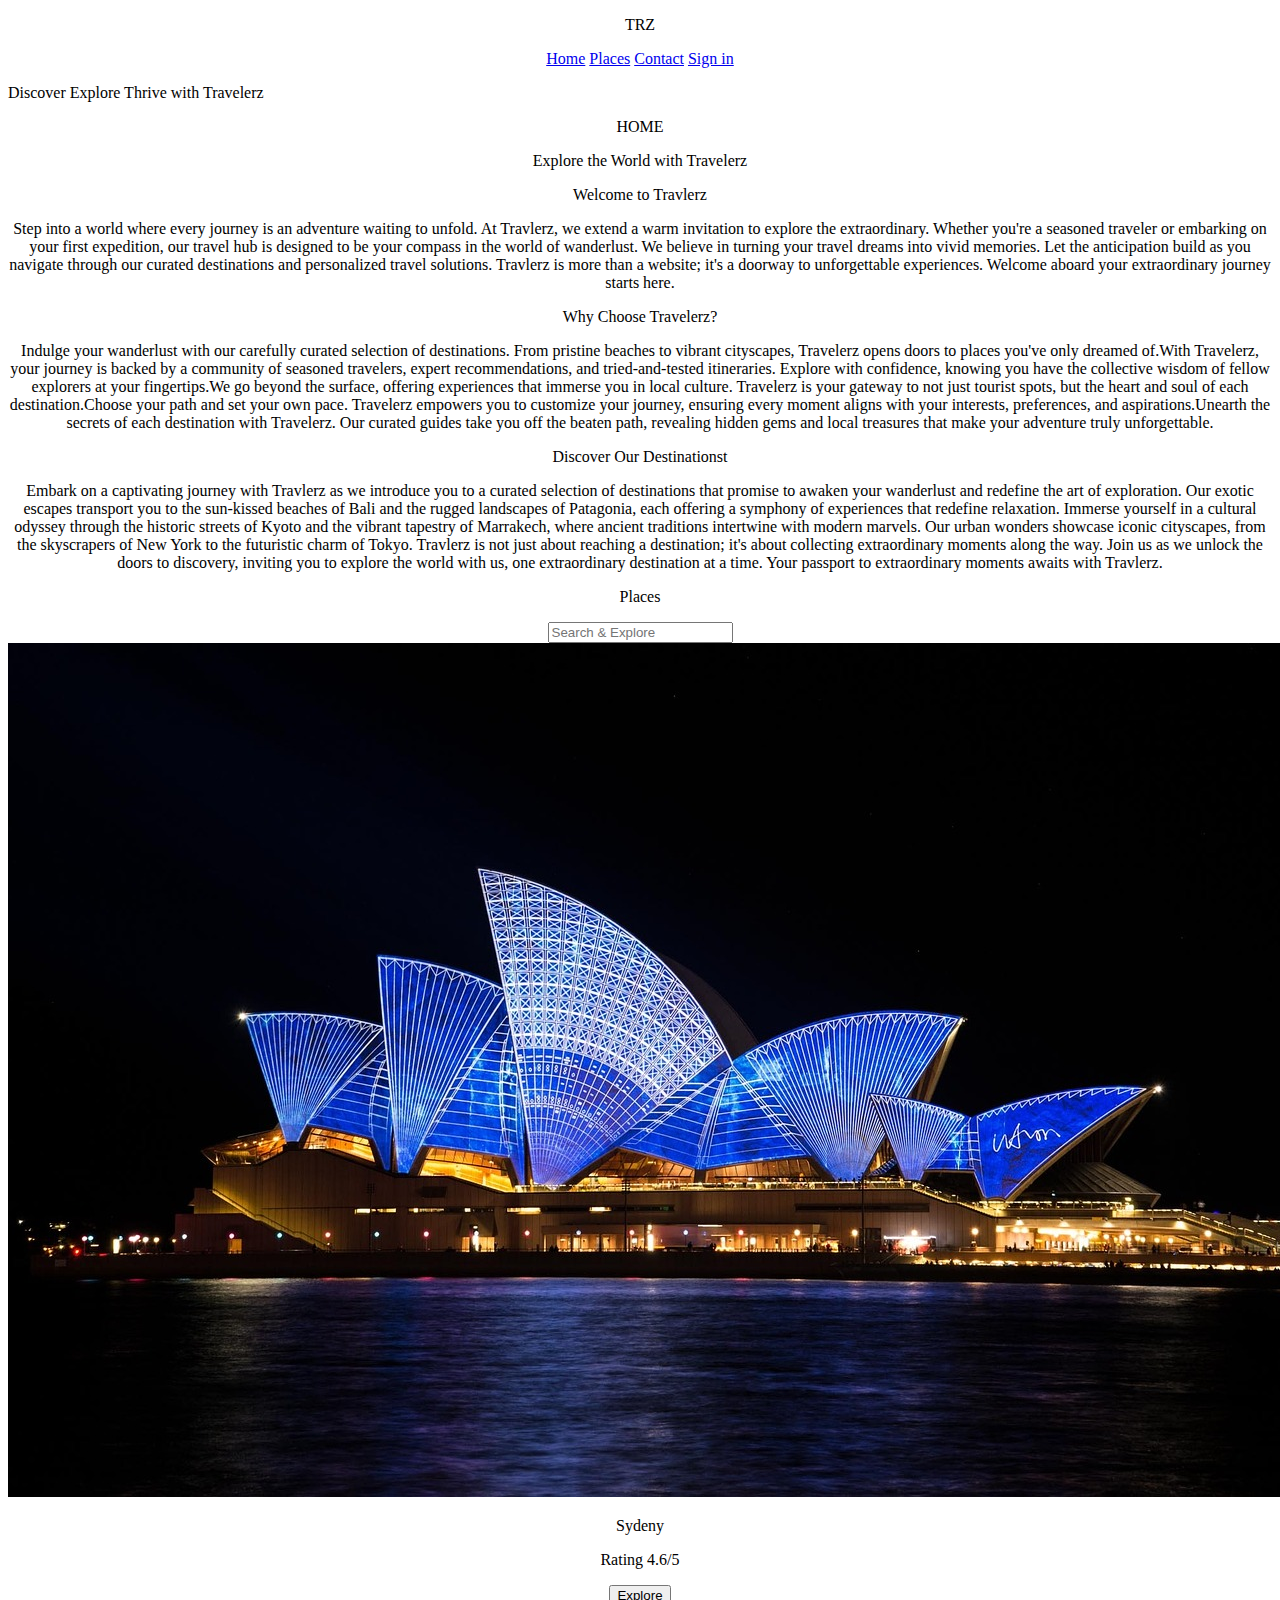
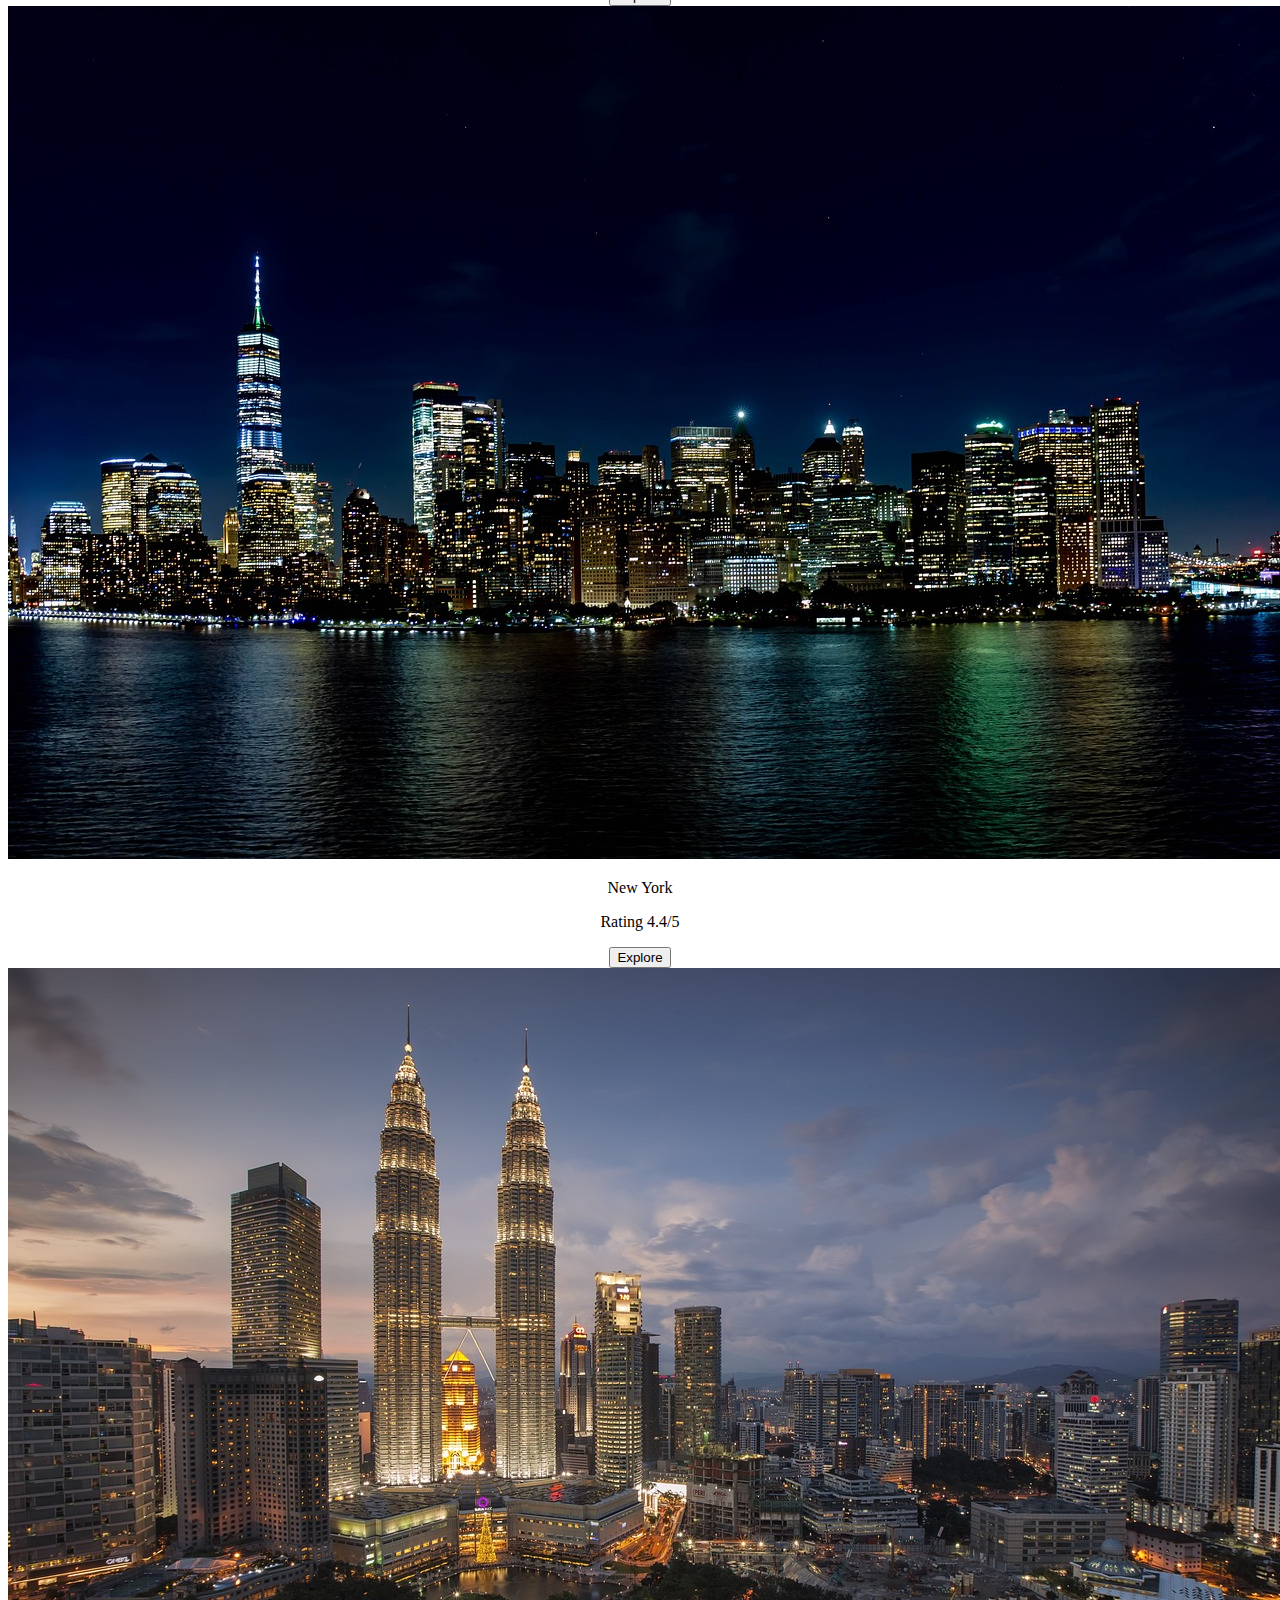
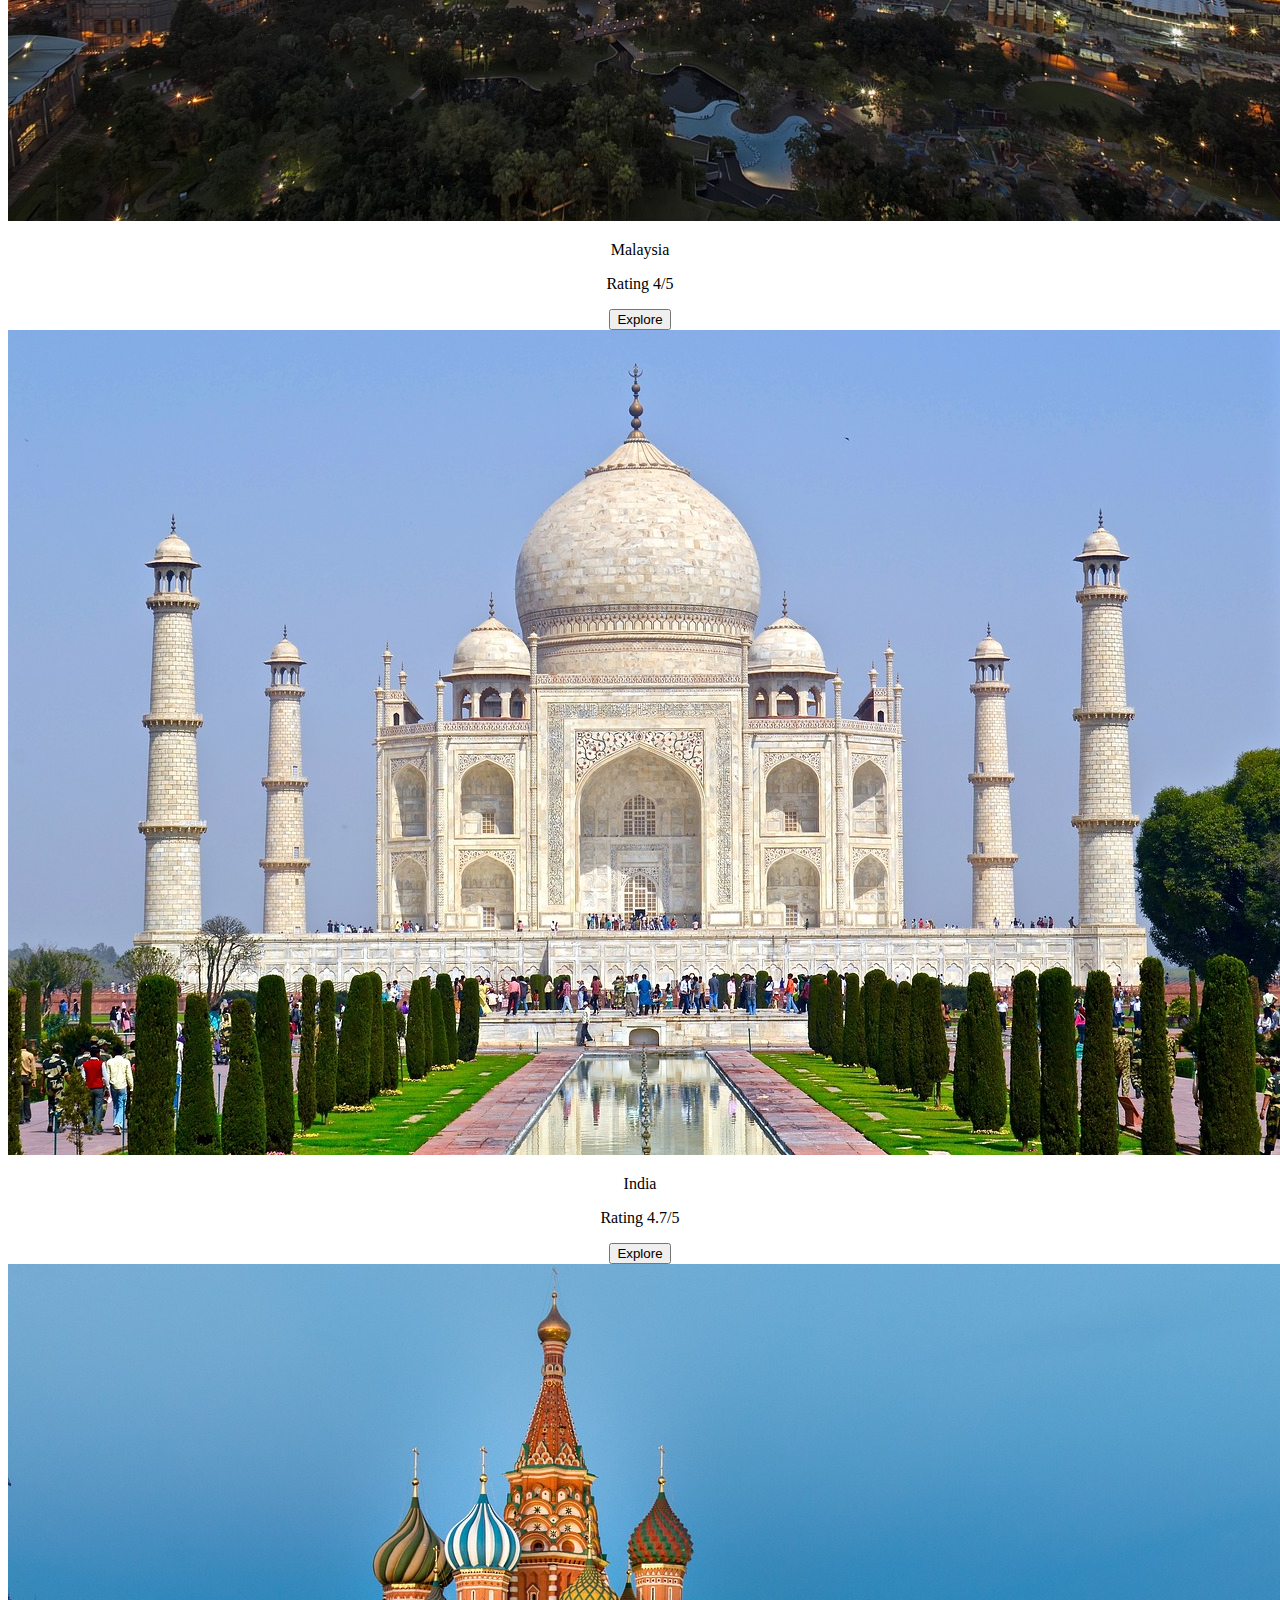
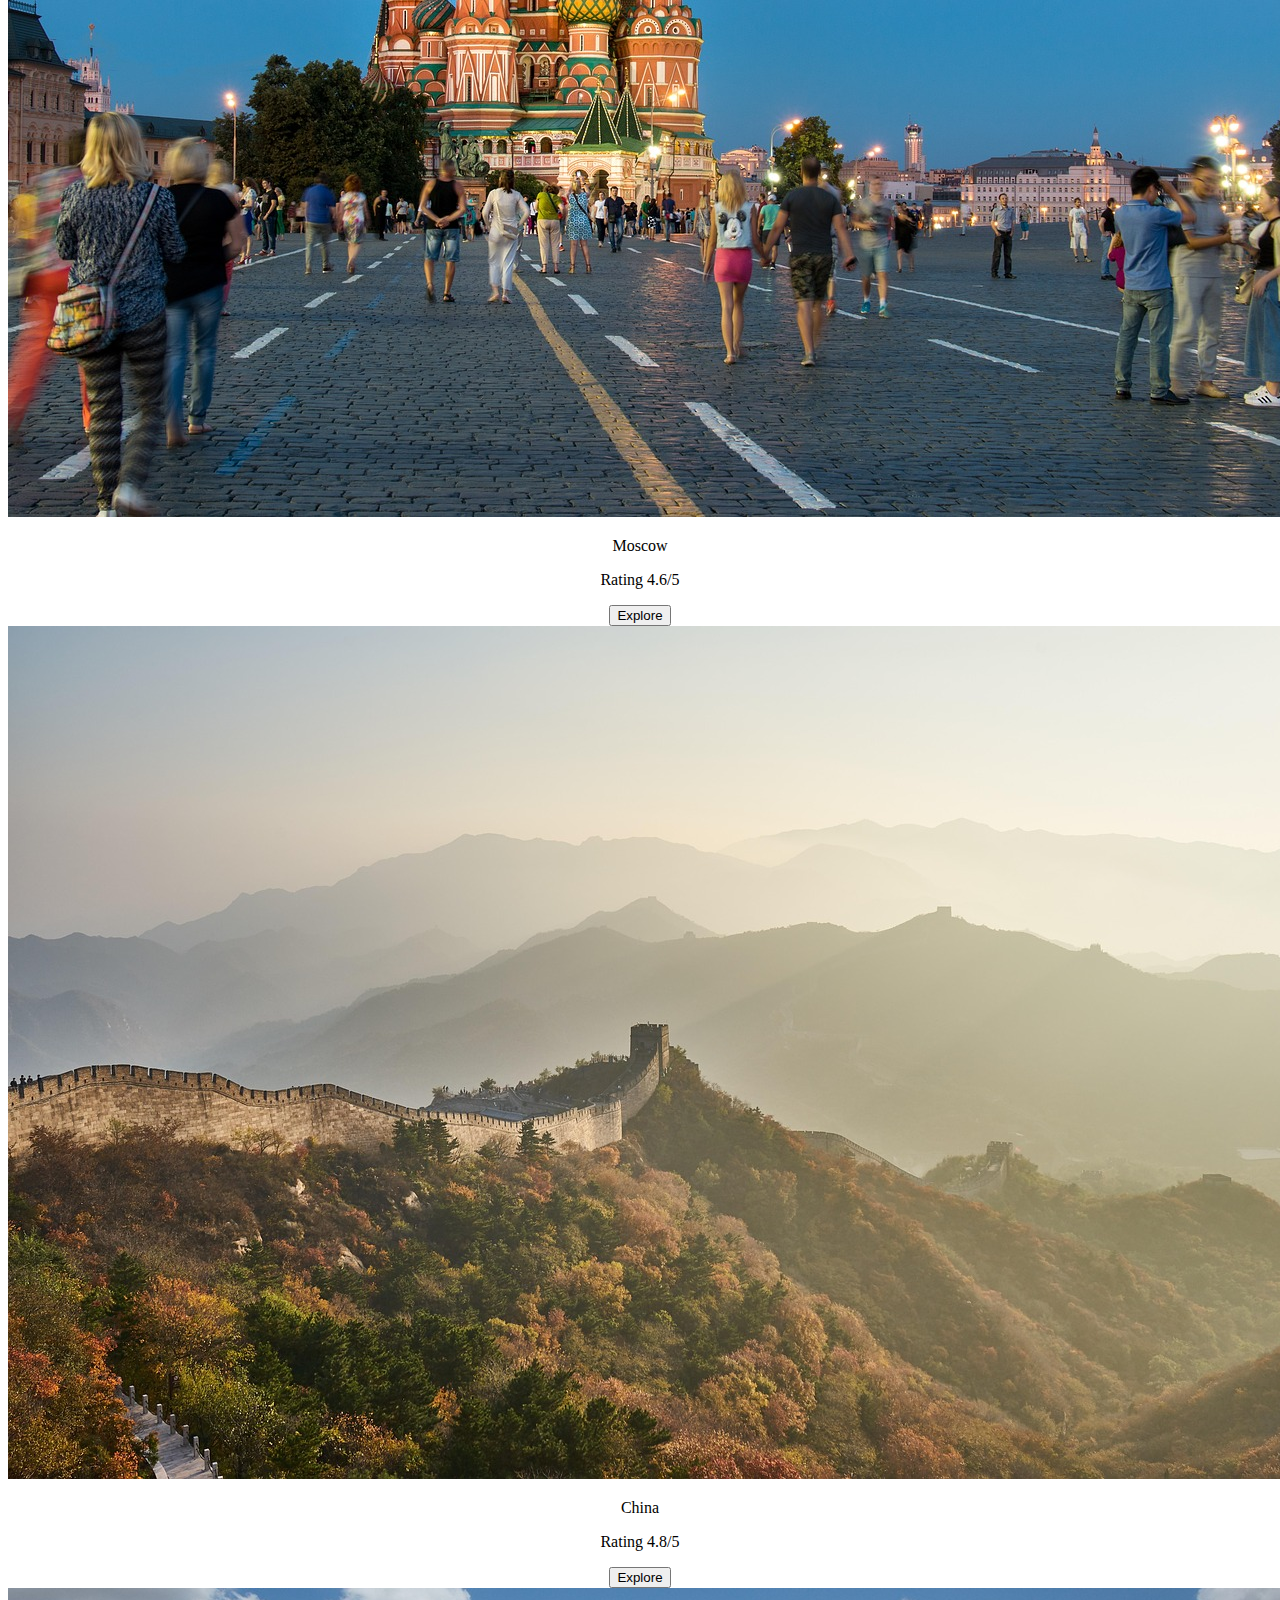
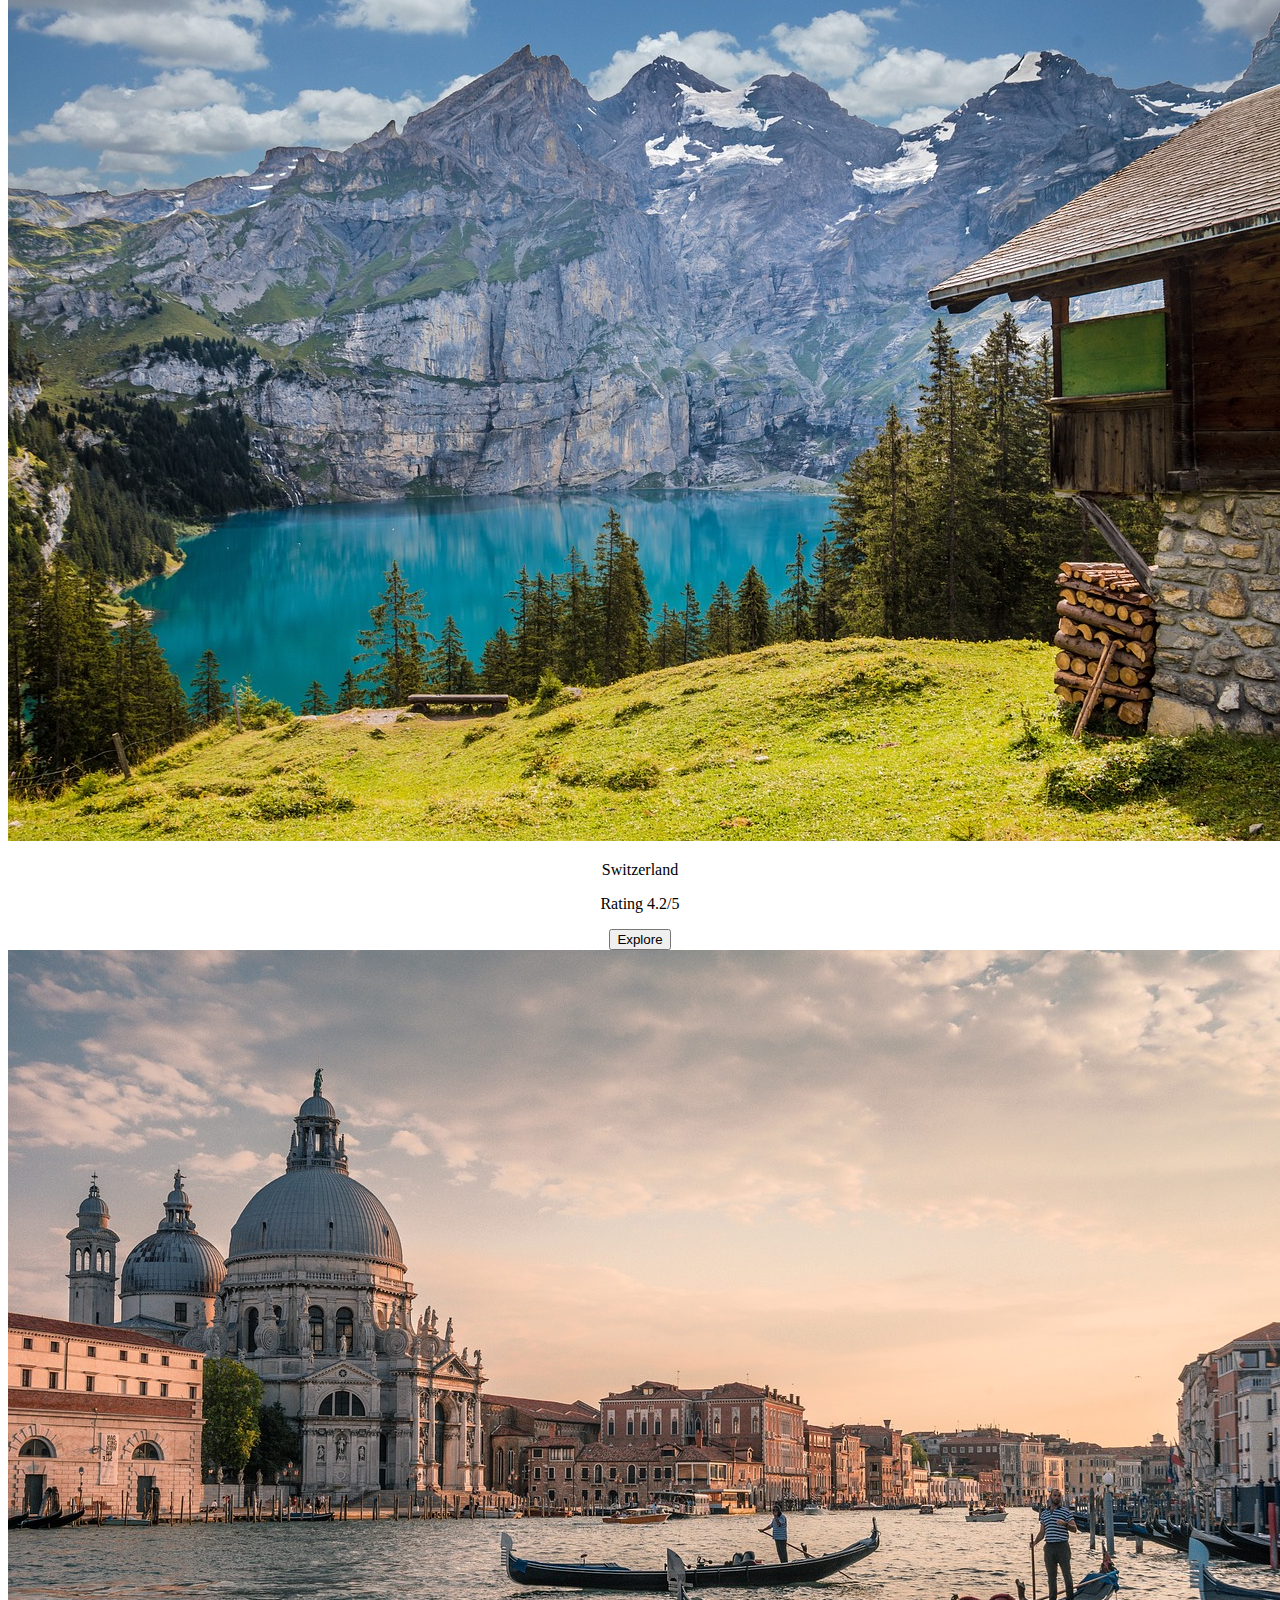
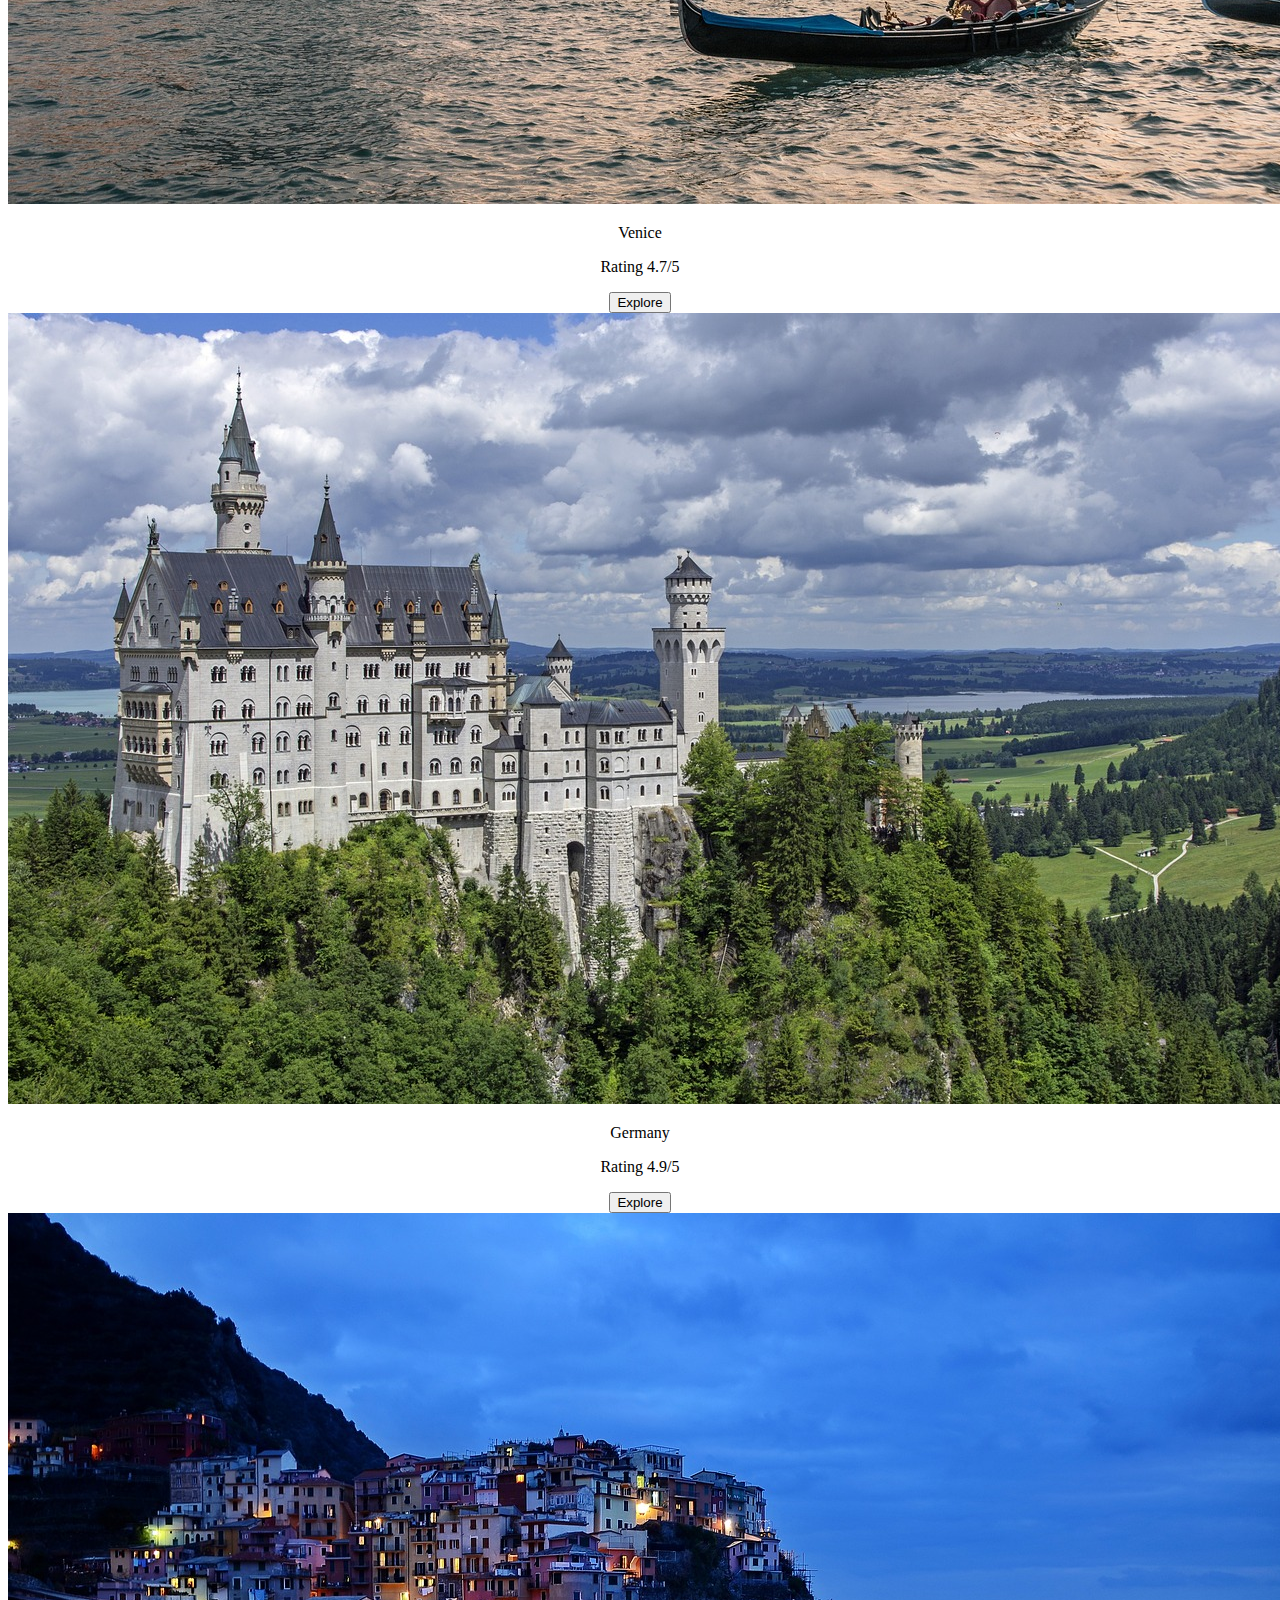
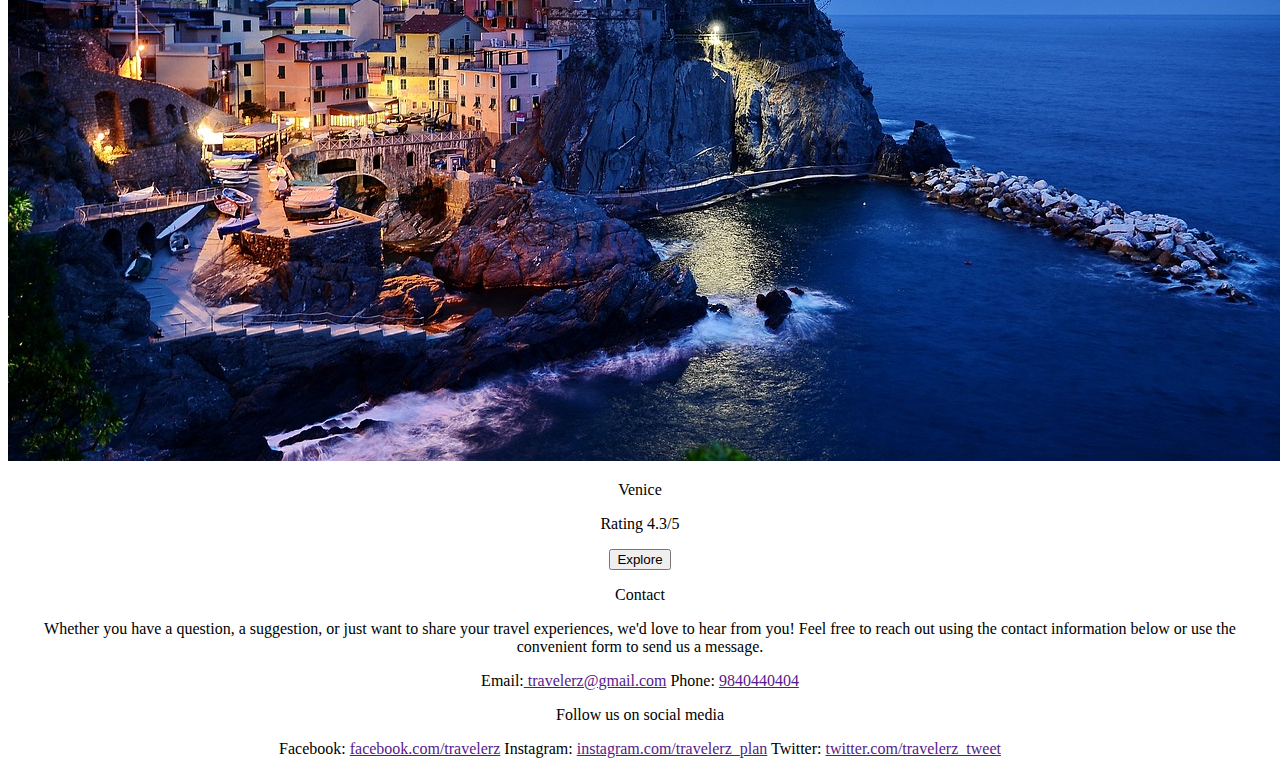
==== index.html @ 958f8b69 "Rename travel.html to index.html" ====
<!DOCTYPE html>
<html>
    <head>
        <title>TRAVELERZ</title>
    <link rel="stylesheet" href="landingpage.css">
    </head>
    <body>
      <center>
        <div class="zeropage">
       <p class="icon">TRZ</p>
       <a class="top" href="#home">Home</a>
      <a class="top" href="#places">Places</a>
      <a class="top" href="#contact">Contact</a>
      <a class="signin" href="signin.html">Sign in</a>
    </div>
    </center>
    <div class="firstpage">
    <p class="intro">Discover Explore Thrive with Travelerz
    </p>
    </div>
<center>
  <section class="section" id="home">
  <div class="secondpage">
        <p class="secondpagetitle">HOME</p>
        <p class="secondpagetitle1">Explore the World with Travelerz
        </p>
        <p class="secondpagetitle2">Welcome to Travlerz
        </p>
        <p class="secondpagetitle3">Step into a world where every journey is an adventure waiting to unfold. At Travlerz, we extend a warm invitation to explore the extraordinary. Whether you're a seasoned traveler or embarking on your first expedition, our travel hub is designed to be your compass in the world of wanderlust. We believe in turning your travel dreams into vivid memories. Let the anticipation build as you navigate through our curated destinations and personalized travel solutions. Travlerz is more than a website; it's a doorway to unforgettable experiences. Welcome aboard your extraordinary journey starts here.
        </p>
        <p class="secondpagetitle2">Why Choose Travelerz?</p>
        <p class="secondpagetitle3">Indulge your wanderlust with our carefully curated selection of destinations.
          From
          pristine beaches to vibrant cityscapes, Travelerz opens doors to places you've only dreamed of.With
          Travelerz, your journey is backed by a community of seasoned travelers, expert recommendations, and
          tried-and-tested itineraries. Explore with confidence, knowing you have the collective wisdom of
          fellow
          explorers at your fingertips.We go beyond the surface, offering experiences that immerse you in
          local
          culture. Travelerz is your gateway to not just tourist spots, but the heart and soul of each
          destination.Choose your path and set your own pace. Travelerz empowers you to customize your
          journey,
          ensuring every moment aligns with your interests, preferences, and aspirations.Unearth the secrets
          of
          each destination with Travelerz. Our curated guides take you off the beaten path, revealing hidden
          gems
          and local treasures that make your adventure truly unforgettable.
          <p class="secondpagetitle2">Discover Our Destinationst</p>
          <p class="secondpagetitle3">Embark on a captivating journey with Travlerz as we introduce you to a curated selection of destinations that promise to awaken your wanderlust and redefine the art of exploration. Our exotic escapes transport you to the sun-kissed beaches of Bali and the rugged landscapes of Patagonia, each offering a symphony of experiences that redefine relaxation. Immerse yourself in a cultural odyssey through the historic streets of Kyoto and the vibrant tapestry of Marrakech, where ancient traditions intertwine with modern marvels. Our urban wonders showcase iconic cityscapes, from the skyscrapers of New York to the futuristic charm of Tokyo. Travlerz is not just about reaching a destination; it's about collecting extraordinary moments along the way. Join us as we unlock the doors to discovery, inviting you to explore the world with us, one extraordinary destination at a time. Your passport to extraordinary moments awaits with Travlerz.
          </p>

      </center>
      </div>
      </section>
   <div class="back">
  <center>
  <section id="places">
  <p class="thirdpage">Places</p>

    <input class="searchbar" type="text" placeholder="Search & Explore">
    
  </center>

 
  <center>
   <div class="place3">
    <img class="malaysia" src="pic/sydney.jpg">
    <p class="malaysia1">Sydeny</p>
    <p class="malaysia1">Rating 4.6/5</p>
     <button class="booknow">Explore</button>
  </div>

  <div class="place4">
       <img class="india" src="pic/new york.jpg">
       <p class="india1">New York</p>
      <p class="india1">Rating 4.4/5</p>
       <button class="booknow">Explore</button>    
  </div>
  

  <div class="place3">
    <img class="malaysia" src="pic/malaysia1.jpg">
    <p class="malaysia1">Malaysia</p>
   <p class="malaysia1">Rating 4/5</p>
    <button class="booknow">Explore</button>    
</div>

<div class="place4">
  <img class="india" src="pic/taj.jpg">
  <p class="india1">India</p>
 <p class="india1">Rating 4.7/5</p>
  <button class="booknow">Explore</button>    
</div>

<div class="place3">
  <img class="malaysia" src="pic/moscow.jpg">
  <p class="malaysia1">Moscow</p>
 <p class="malaysia1">Rating 4.6/5</p>
  <button class="booknow">Explore</button>    
</div>

<div class="place4">
  <img class="india" src="pic/china.jpg">
  <p class="india1">China</p>
 <p class="india1">Rating 4.8/5</p>
  <button class="booknow">Explore</button>    
</div>

<div class="place3">
  <img class="malaysia" src="pic/switzerland.jpg">
  <p class="malaysia1">Switzerland</p>
 <p class="malaysia1">Rating 4.2/5</p>
  <button class="booknow">Explore</button>    
</div>

<div class="place4">
  <img class="india" src="pic/venice.jpg">
  <p class="india1">Venice</p>
 <p class="india1">Rating 4.7/5</p>
  <button class="booknow">Explore</button>    
</div>
<div class="place3">
  <img class="malaysia" src="pic/germany1.jpg">
  <p class="malaysia1">Germany</p>
 <p class="malaysia1">Rating 4.9/5</p>
  <button class="booknow">Explore</button>    
</div>

<div class="place4">
  <img class="india" src="pic/italy.jpg">
  <p class="india1">Venice</p>
 <p class="india1">Rating 4.3/5</p>
  <button class="booknow">Explore</button>    
</div>







</center>
</div>


</section>




<section id="contact">
  <div class="last">
<center>
  
  <p class="fourthpage">Contact</p>
<p class="fourthpagecontent">Whether you have a question, a suggestion, or just want to share your travel experiences, we'd love to hear from you! Feel free to reach out using the contact information below or use the convenient form to send us a message.</p>
  <p class="fourthpagecontent1">Email:<a class="one" href=""> travelerz@gmail.com</a>
    Phone: <a class="one" href="">9840440404</a></p>
    <p class="fourthpage1">Follow us on social media</p>
    <p class="fourthpagecontent2">Facebook: <a class="one" href="">facebook.com/travelerz</a>
      Instagram: <a class="one" href="">instagram.com/travelerz_plan</a>
      Twitter: <a class="one" href="">twitter.com/travelerz_tweet</a></p>
</center>
</div>
</section>
 </body>
</html>
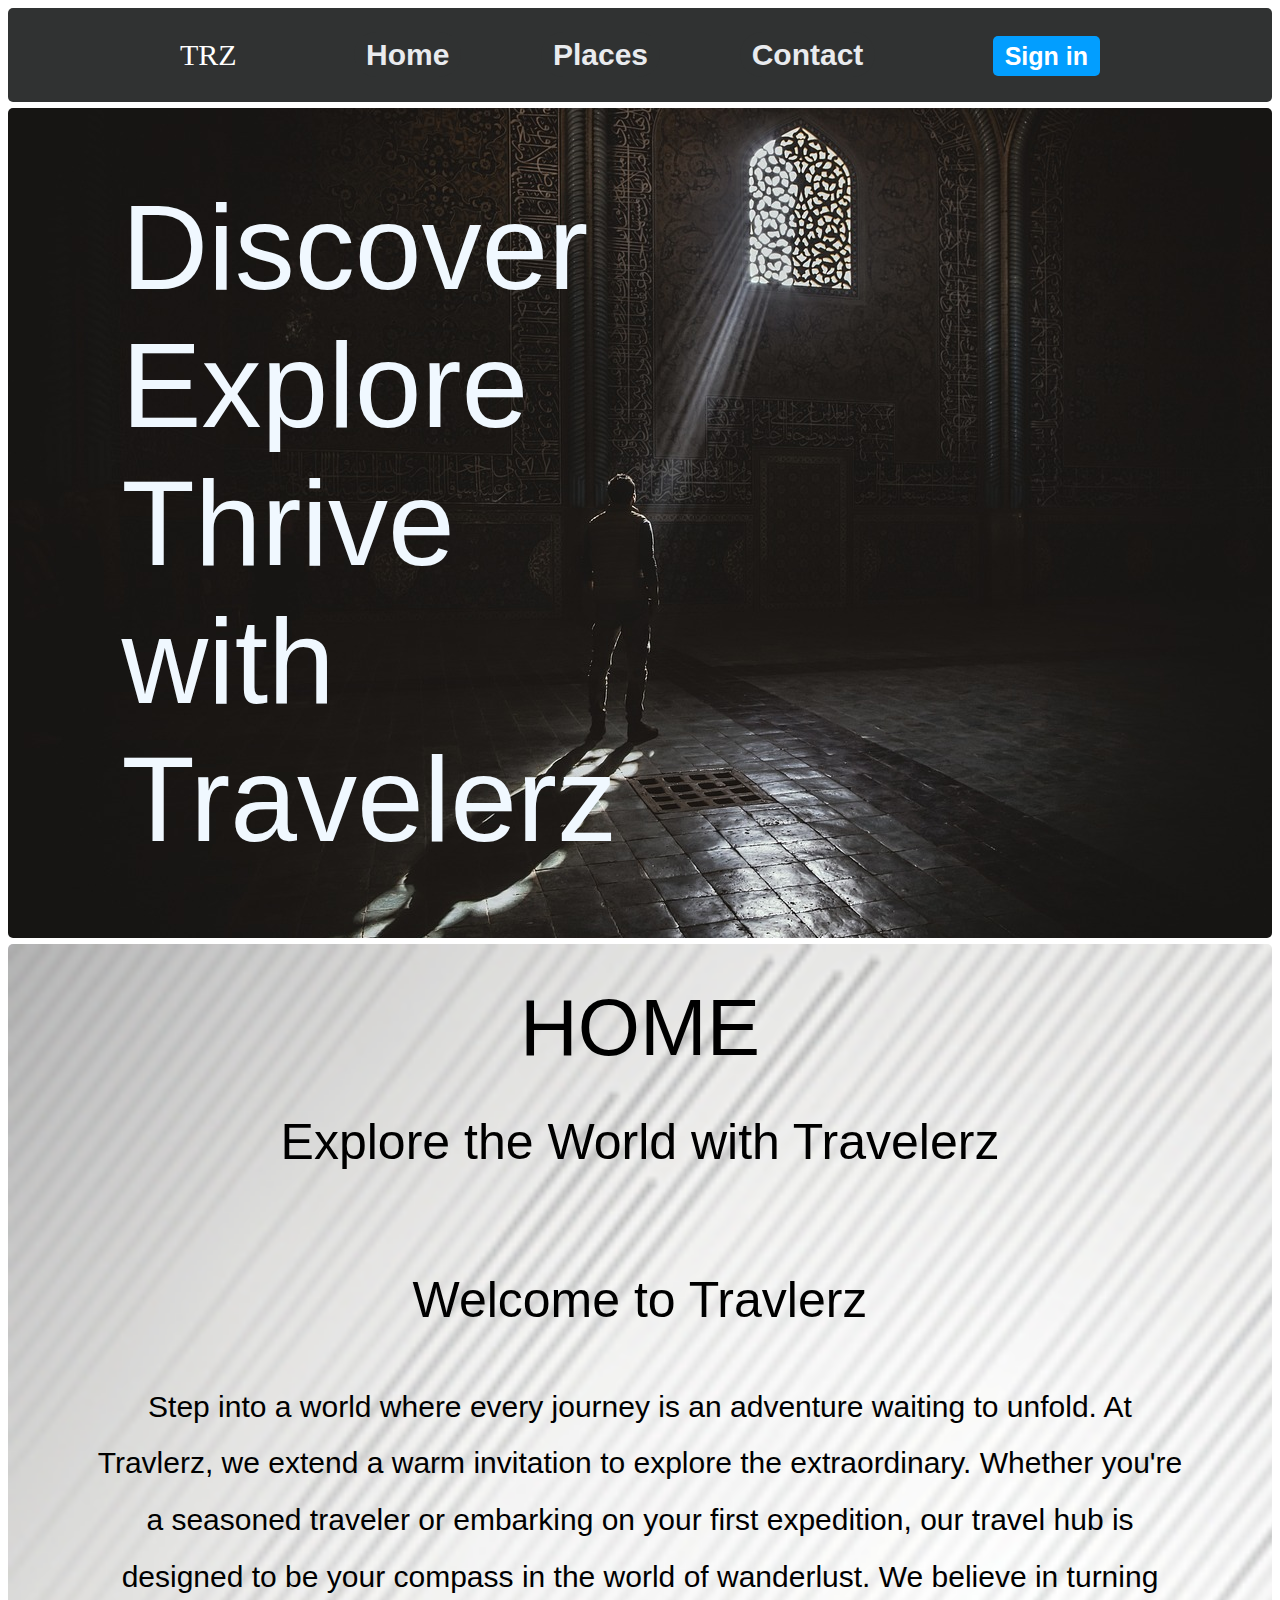
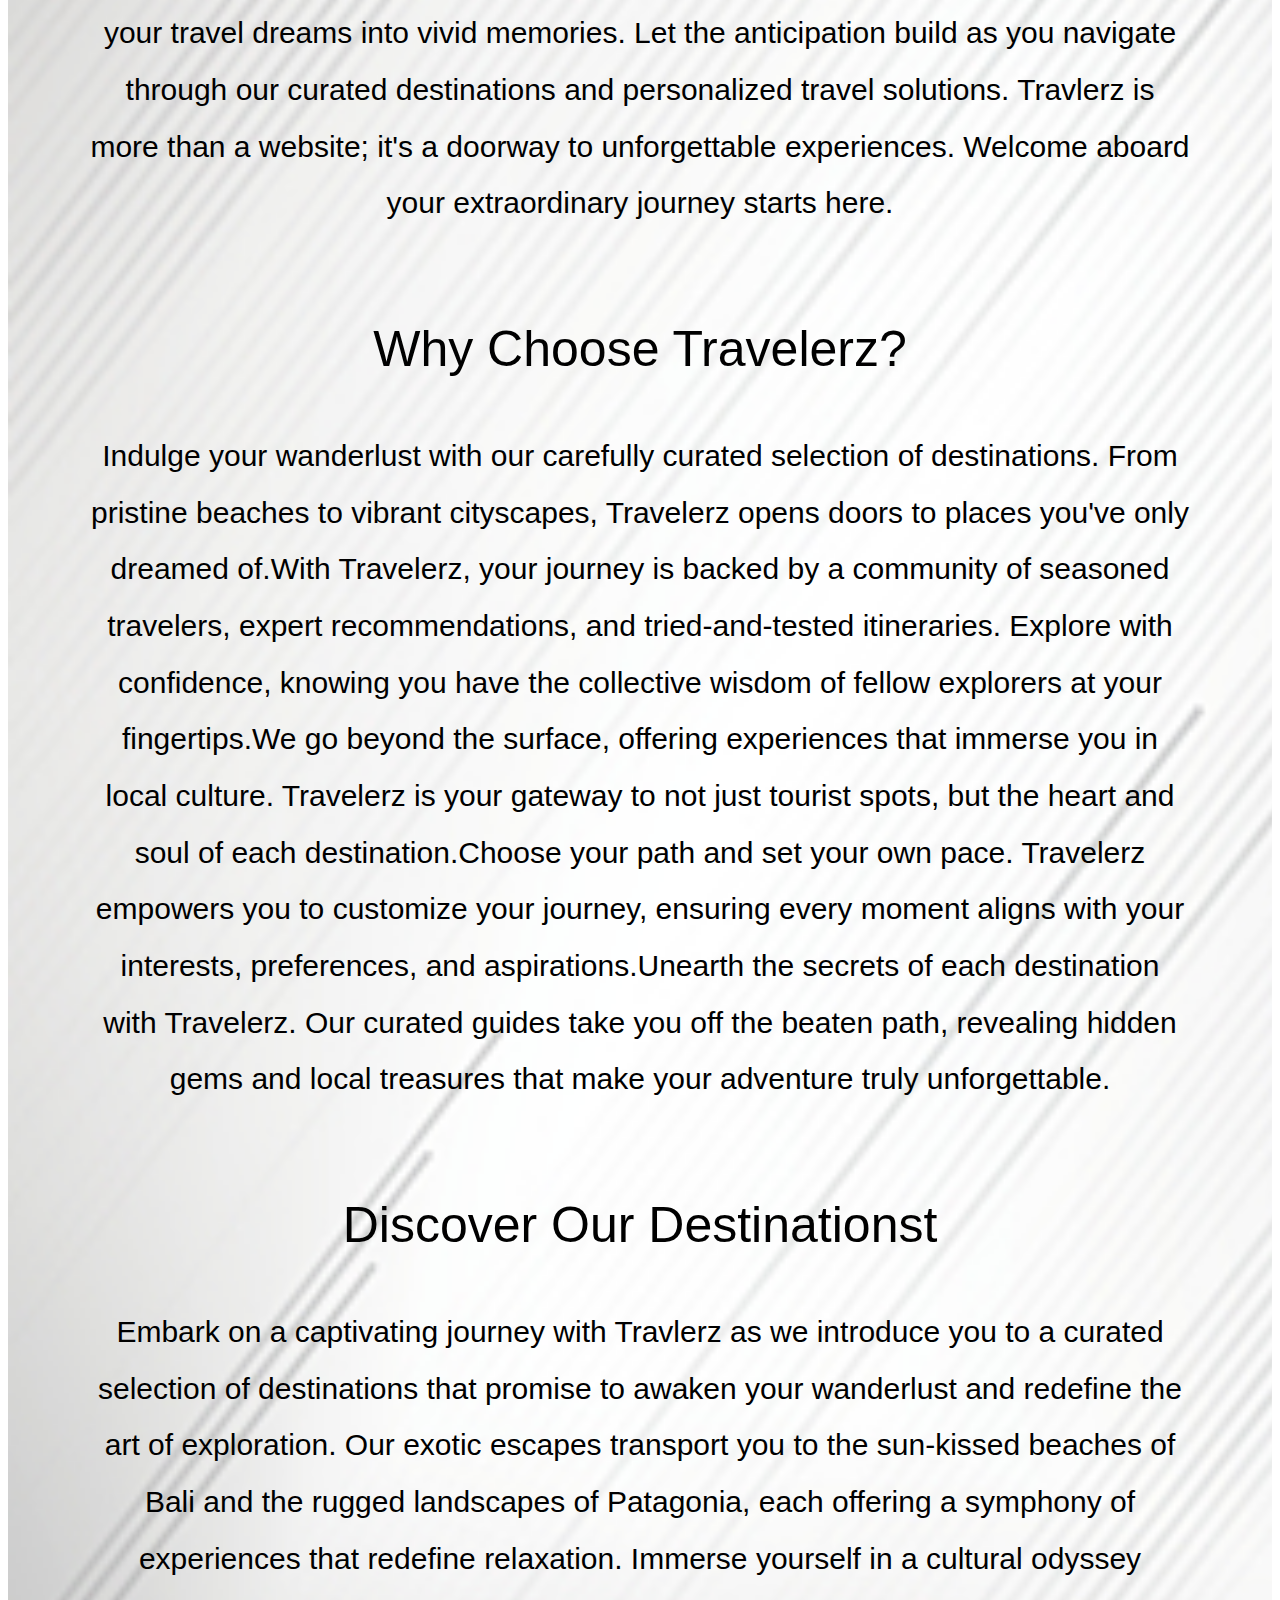
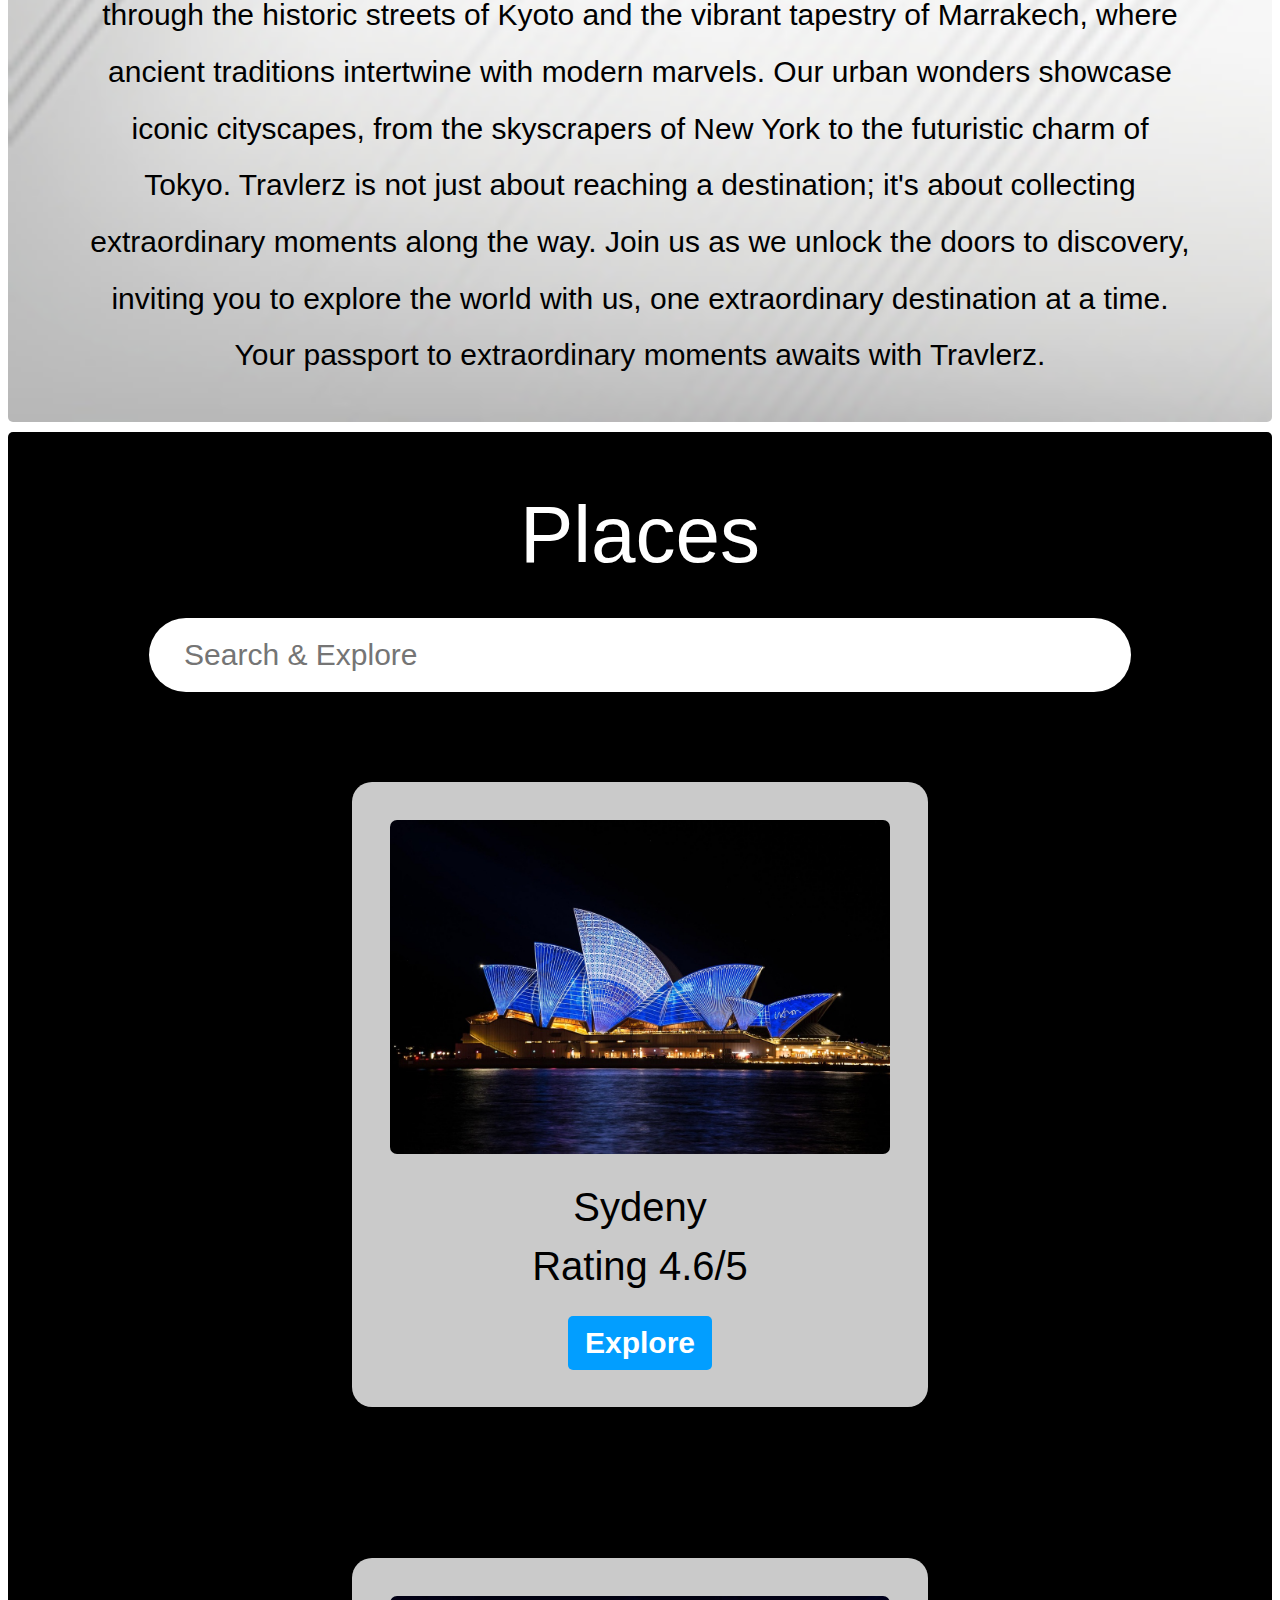
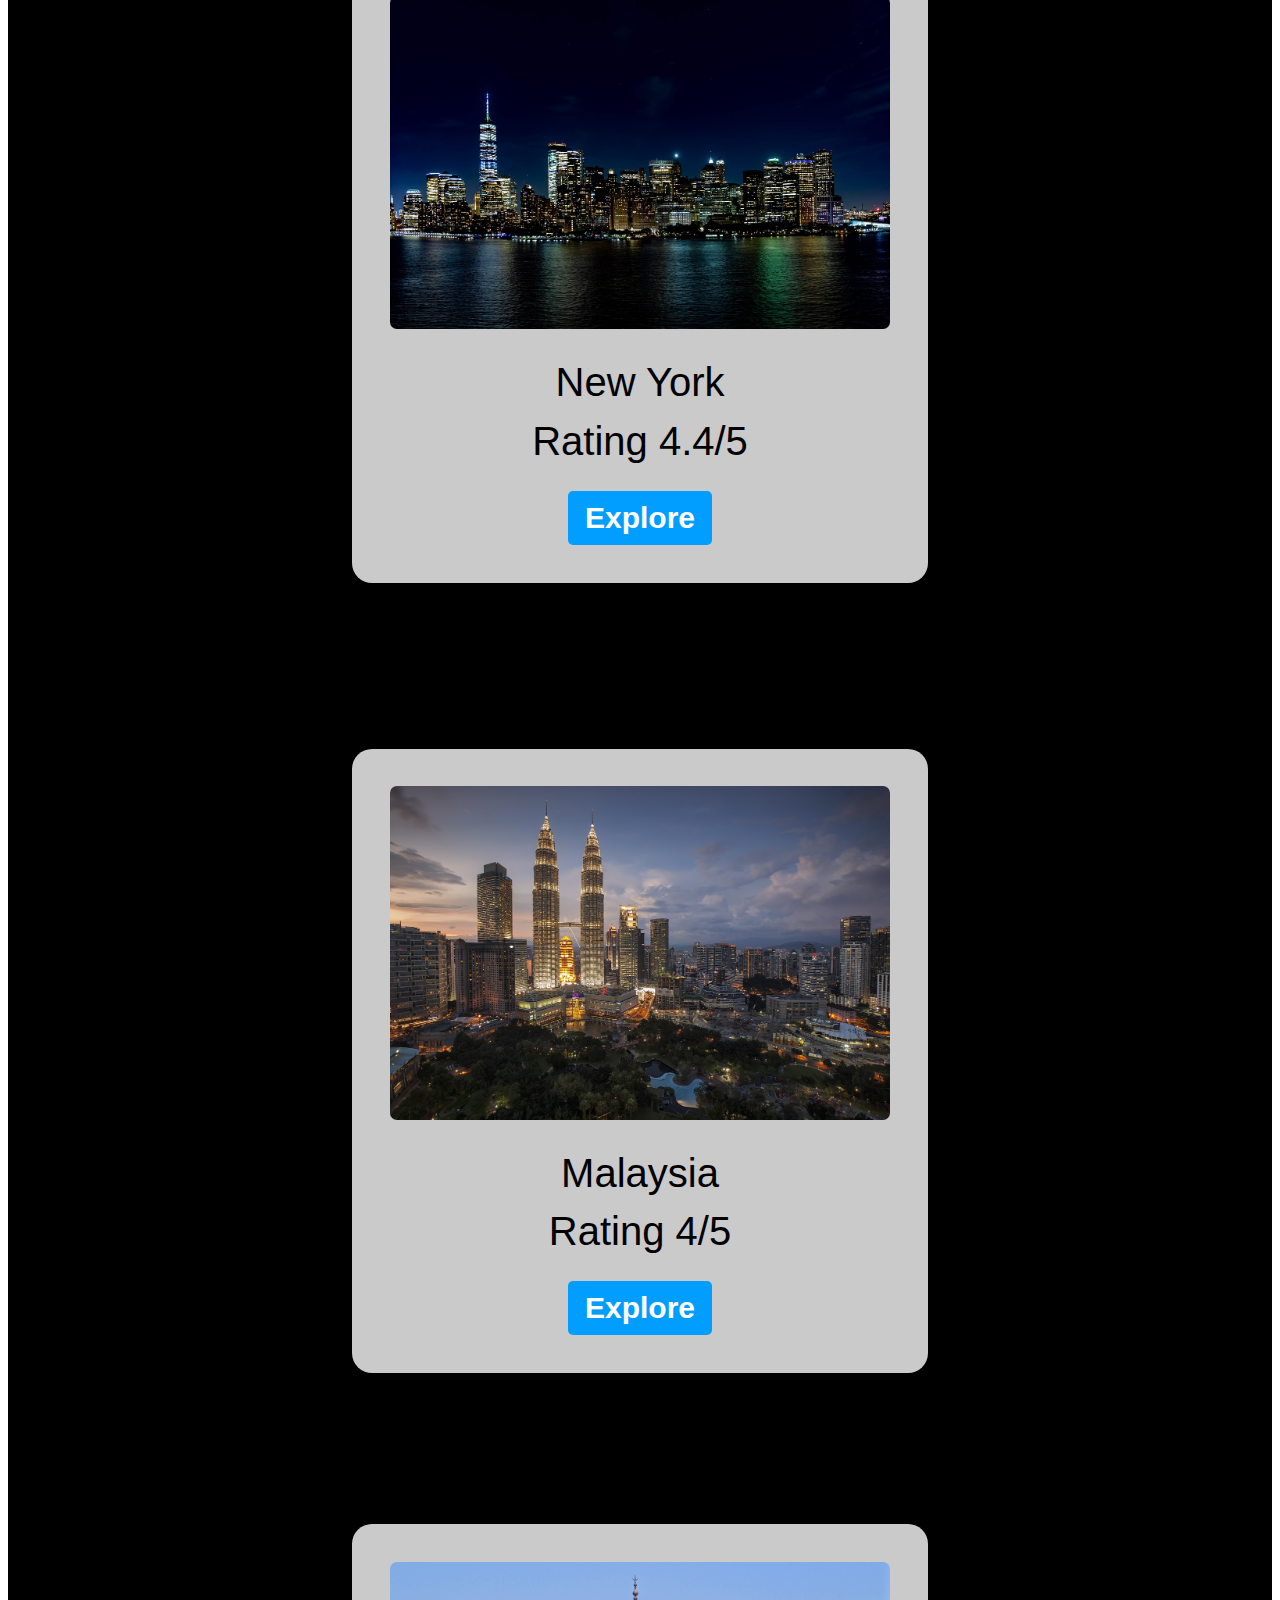
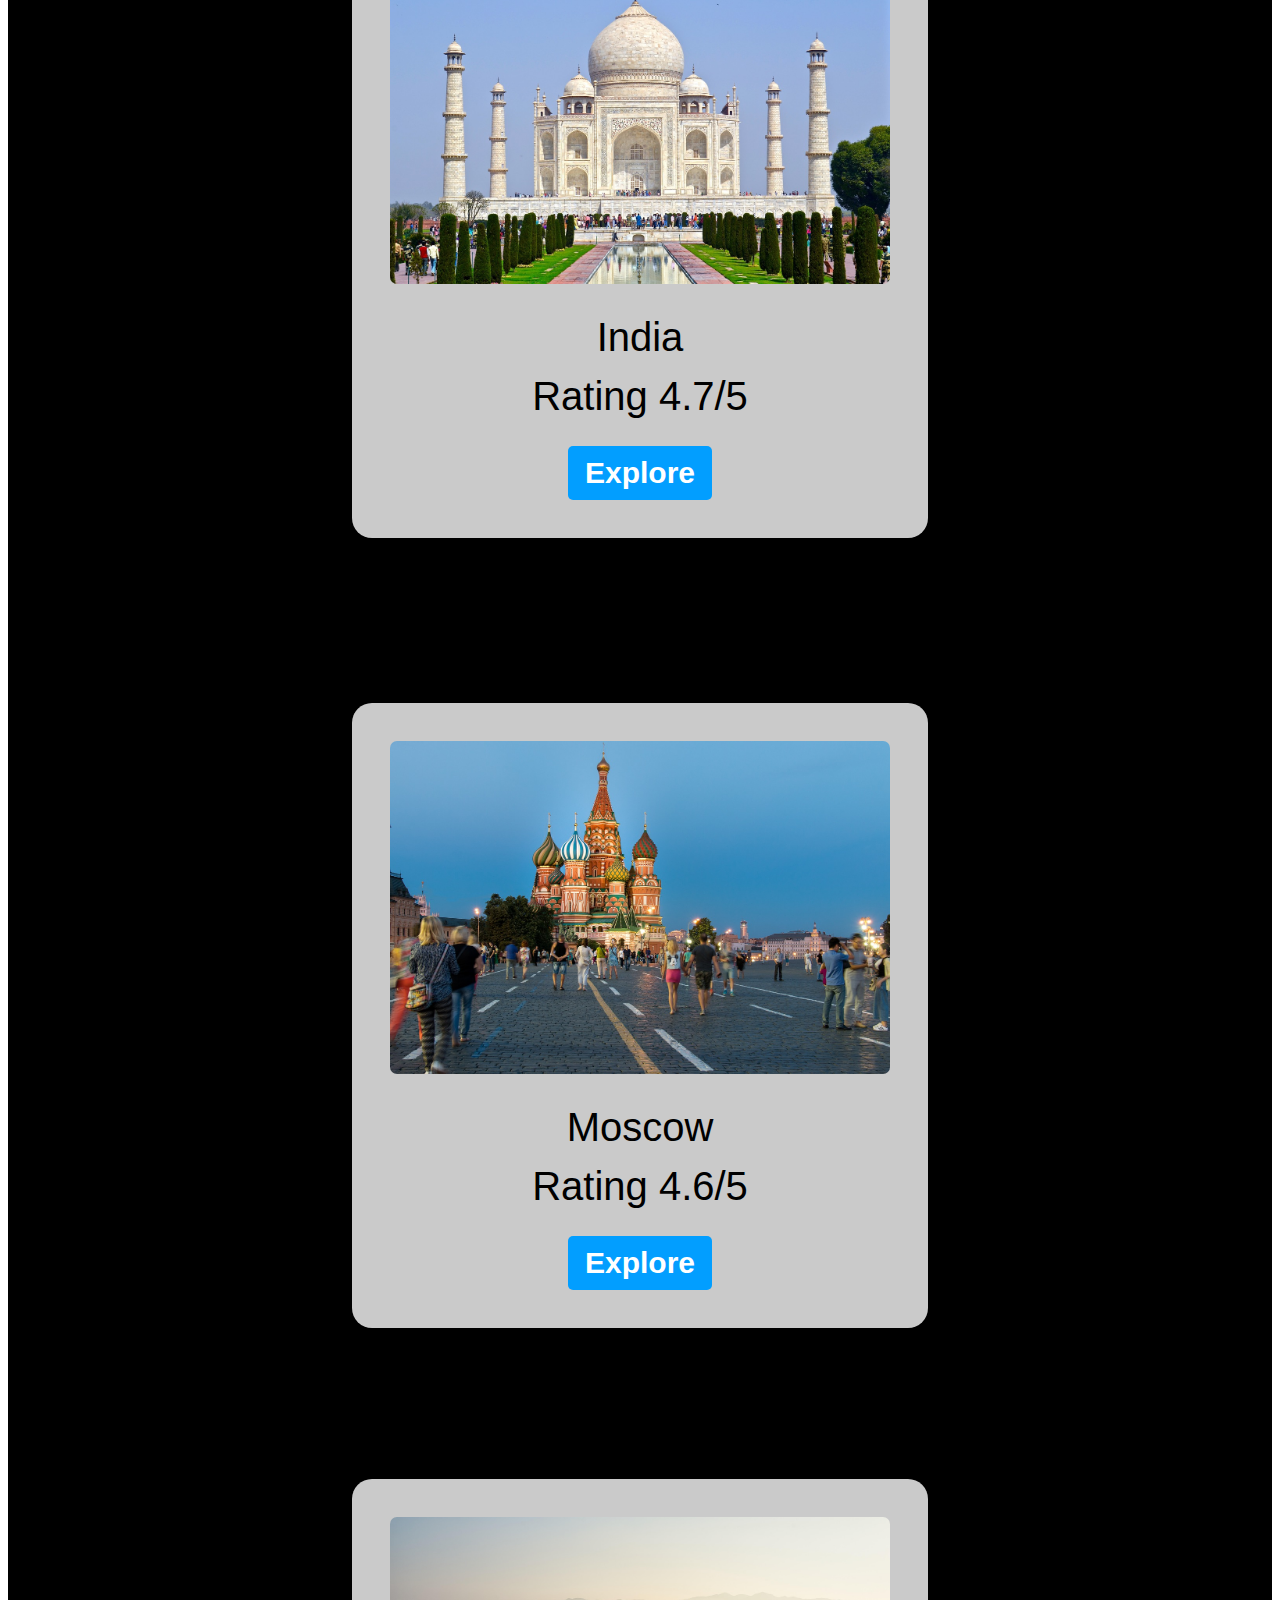
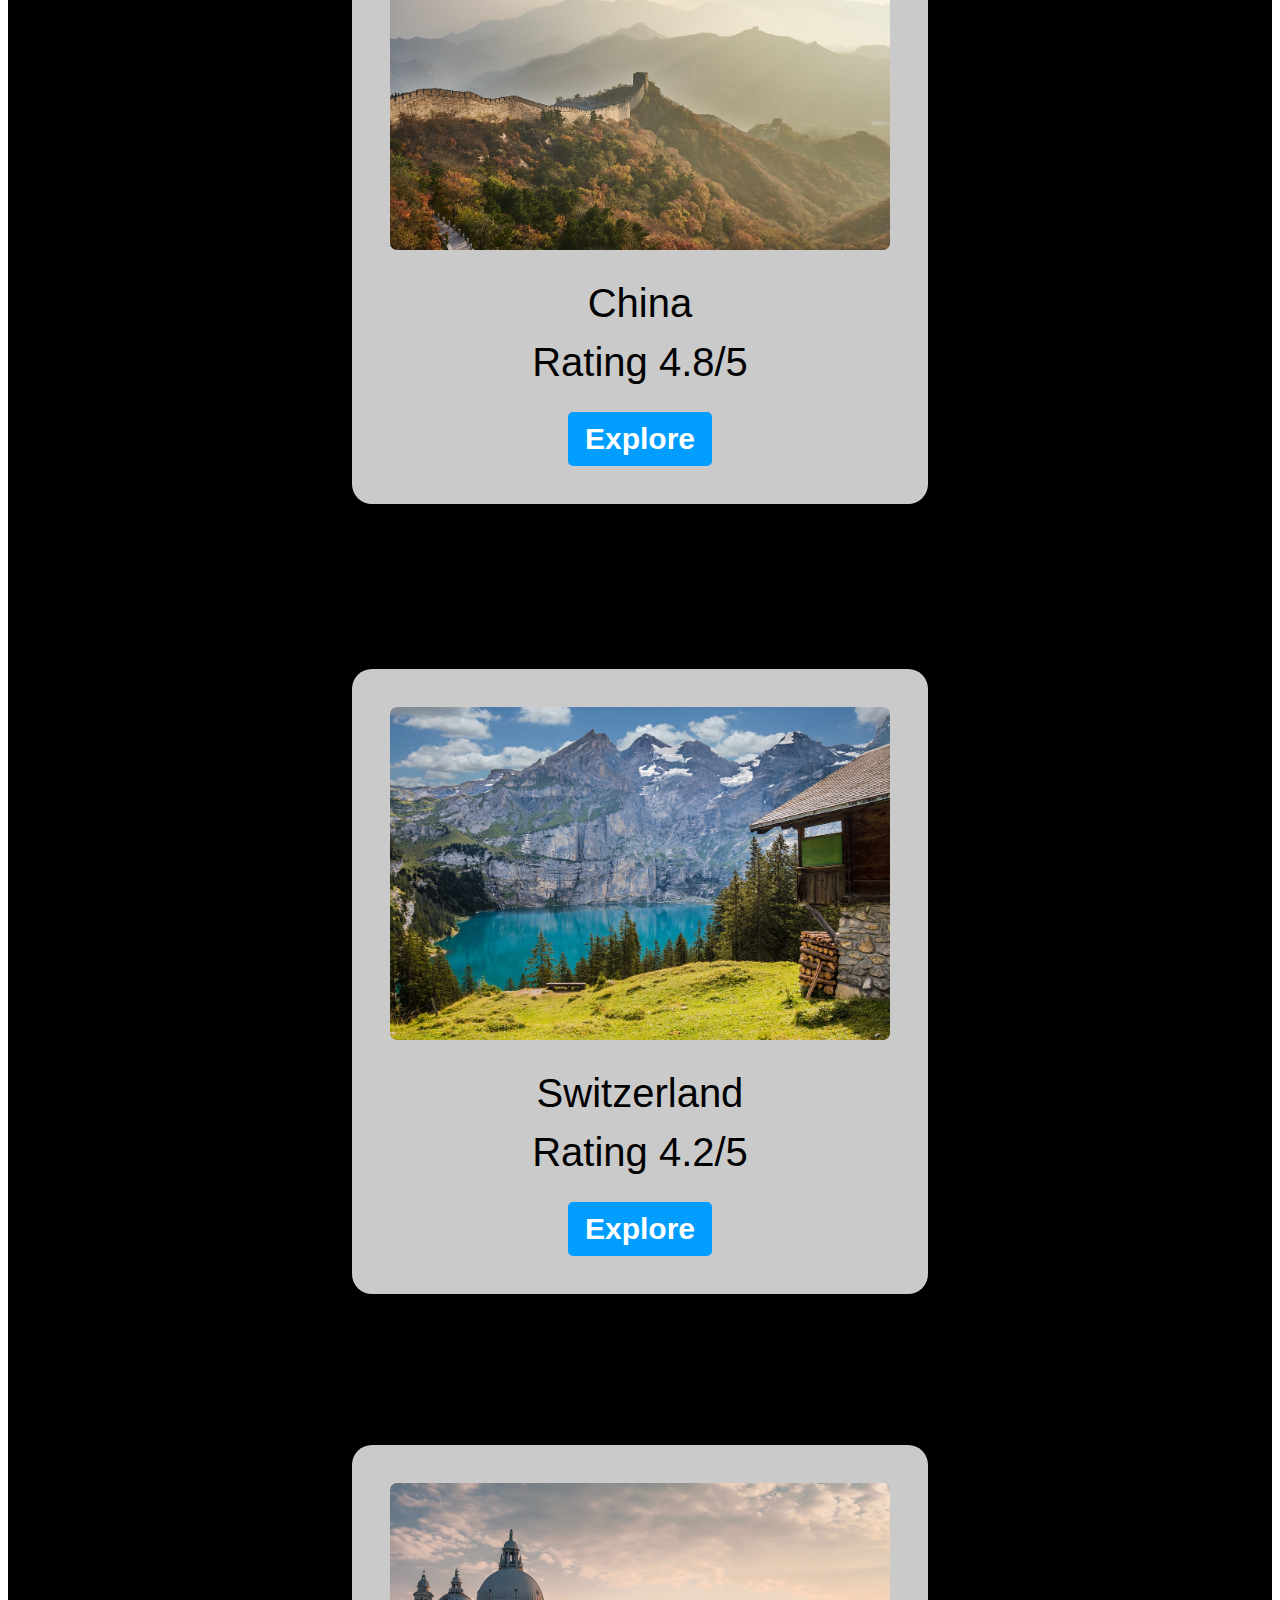
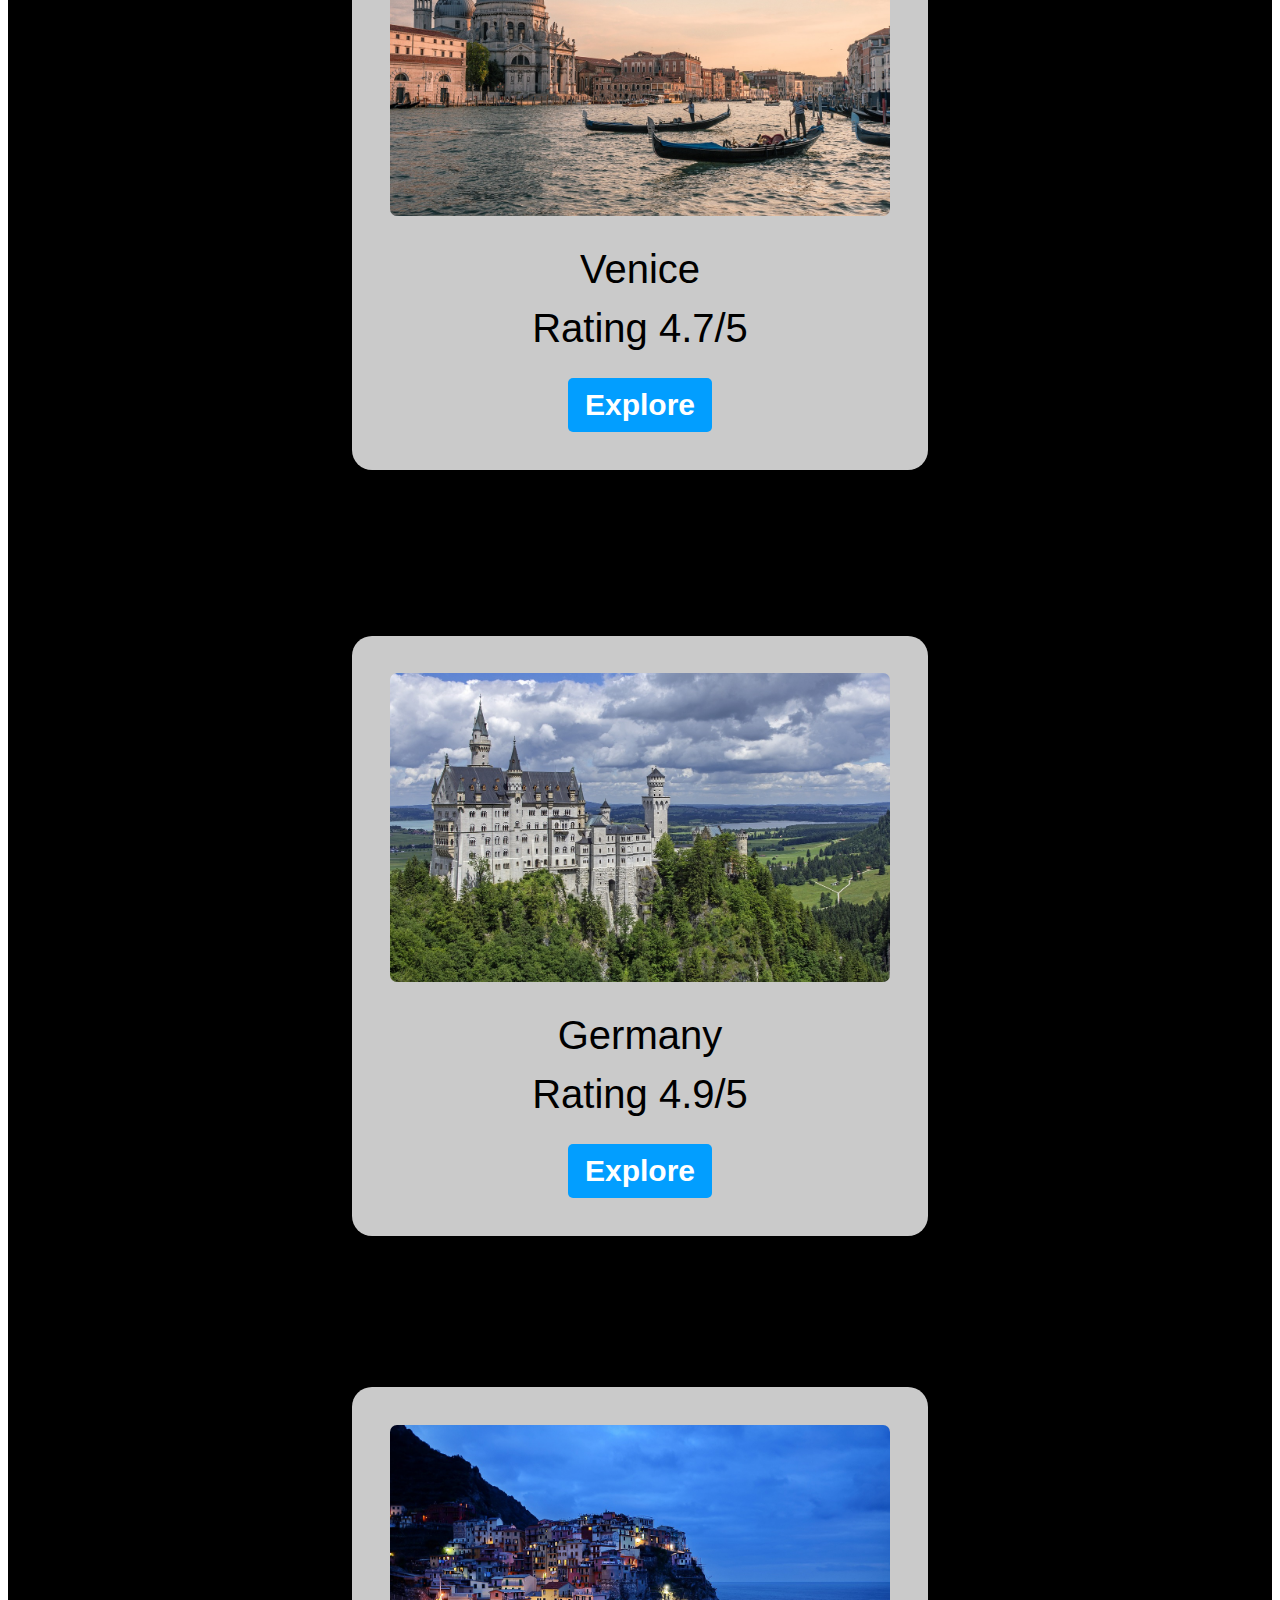
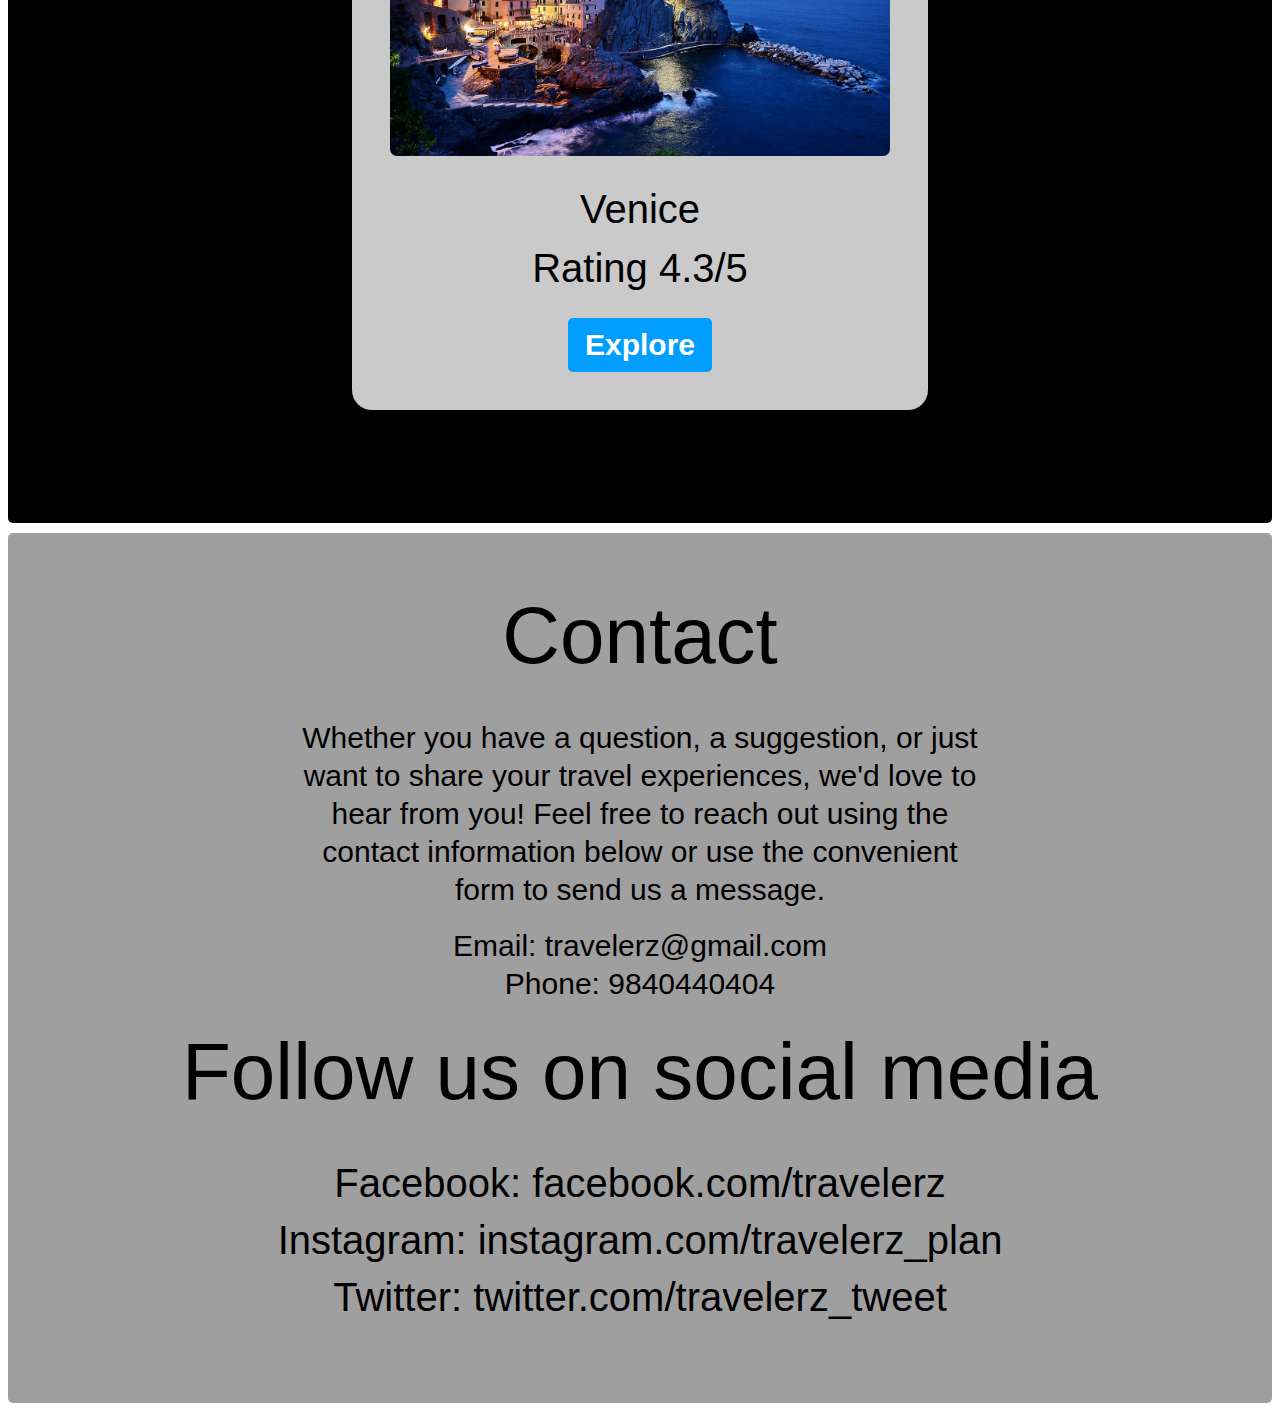
==== commit a8b77990: "Update index.html" ====
--- a/index.html
+++ b/index.html
@@ -2,7 +2,7 @@
 <html>
     <head>
         <title>TRAVELERZ</title>
-    <link rel="stylesheet" href="landingpage.css">
+    <link rel="stylesheet" href="./style.css">
     </head>
     <body>
       <center>
@@ -11,7 +11,7 @@
        <a class="top" href="#home">Home</a>
       <a class="top" href="#places">Places</a>
       <a class="top" href="#contact">Contact</a>
-      <a class="signin" href="signin.html">Sign in</a>
+      <a class="signin" href="./index.html">Sign in</a>
     </div>
     </center>
     <div class="firstpage">
--- a/style.css
+++ b/style.css
@@ -0,0 +1,319 @@
+
+
+.zeropage{  
+    background-color: rgb(48, 50, 50);
+    border-radius: 5px;
+
+}
+.firstpage{
+    background-image:url(pic/image\ 2.jpg) ;
+    border-radius: 5px;
+    margin-top:6px;
+    margin-bottom:0px;
+   
+}
+.secondpage{
+    font-family: 'Trebuchet MS', 'Lucida Sans Unicode', 'Lucida Grande', 'Lucida Sans', Arial, sans-serif;
+    background-image: url(pic/image\ white\ background.jpg);
+    background-repeat: no-repeat;
+    background-size:cover;
+    border-radius: 5px;
+    margin-top:0.2cm;
+    margin-top:6px;
+    margin-bottom:0px;
+}
+.secondpagetitle{
+    font-size: 80px;
+    margin-top:0px;
+    margin-bottom:0px;
+    padding-top: 1cm;
+    padding-bottom:1cm;
+    transition:opacity 0.3s;
+    cursor: pointer;
+}
+.secondpagetitle:hover{
+    opacity:0.5;
+}
+.secondpagetitle1{
+    font-size: 50px;
+    margin-top:1px;
+    margin-bottom:100px;
+
+}
+.secondpagetitle2{
+    font-size:50px;
+}
+.secondpagetitle3{
+    font-size:30px;
+    width:1100px;
+    padding-bottom:1cm;
+    margin-bottom:10px;
+    line-height: 1.5cm;
+}
+
+.icon{
+    color:white;
+    display:inline-block; 
+    font-size: 30px;  
+    margin-right:3cm;
+    text-align: middle;
+    cursor: pointer;
+    transition:opacity 0.2s;
+}
+.icon:hover{
+    opacity:0.5;
+}
+
+.top{
+    font-weight: bold;
+    
+   font-family: 'Trebuchet MS', 'Lucida Sans Unicode', 'Lucida Grande', 'Lucida Sans', Arial, sans-serif;
+    text-decoration: none;
+    background-color:rgb(48, 50, 50);
+    color:rgb(233, 235, 238);
+    font-size: 30px;
+    margin-right:2cm;
+    border-style: solid;
+    border:none;
+    padding-top:6px;
+    padding-bottom:6px;
+    padding-left:12px;
+    padding-right:12px;
+    border-radius:100px;
+    text-align: middle;
+    cursor: pointer;
+    transition:background-color 0.2s,color 0.2s;
+}
+.top:hover{
+    background-color:rgb(233, 235, 238);
+    color:rgb(48, 50, 50);
+    
+}
+.signin{
+    font-weight: bold;
+    font-family: 'Trebuchet MS', 'Lucida Sans Unicode', 'Lucida Grande', 'Lucida Sans', Arial, sans-serif;
+    font-size: 25px;  
+    margin-left:1cm;  
+    background-color:rgb(2, 158, 255); 
+    color:white;
+    border:none;
+    text-decoration: none;
+    padding-top:6px;
+    padding-bottom:6px;
+    padding-left:12px;
+    padding-right:12px;
+    text-align: middle;
+    border-radius: 5px;
+    cursor: pointer;
+    transition:background-color 0.2s, color 0.2s;
+}
+.signin:hover{
+    background-color:white;
+    color:rgb(2, 158, 255);
+}
+.intro{
+    font-family: 'Trebuchet MS', 'Lucida Sans Unicode', 'Lucida Grande', 'Lucida Sans', Arial, sans-serif;
+    color:aliceblue;
+    padding-top:70px;
+    padding-bottom:70px;
+    font-size: 120px;
+    width: 400px;
+    margin-left:3cm;
+    margin-top:1px;
+    margin-bottom:0px;  
+}
+.searchbar{
+    font-family: 'Trebuchet MS', 'Lucida Sans Unicode', 'Lucida Grande', 'Lucida Sans', Arial, sans-serif;
+    padding-top:20px;
+    padding-bottom:20px;
+    padding-left:35px;
+    width:25cm;
+    font-size: 30px;
+    border-radius:50px;
+    border:none;
+    
+}
+.thirdpage{
+    font-family: 'Trebuchet MS', 'Lucida Sans Unicode', 'Lucida Grande', 'Lucida Sans', Arial, sans-serif;
+    font-size: 80px;
+    margin-bottom:1cm;
+    margin-top:0px;
+    transition:opacity 0.3s;
+    cursor: pointer;
+    color:white;
+    margin-top:0.5cm;
+    margin-bottom:1cm;
+}
+.thirdpage:hover{
+  opacity:0.5;
+}
+
+.booknow{
+    font-weight: bold;
+    display: block;
+    font-family: 'Trebuchet MS', 'Lucida Sans Unicode', 'Lucida Grande', 'Lucida Sans', Arial, sans-serif;
+    font-size: 30px;  
+    margin-bottom:1cm;
+    background-color:rgb(2, 158, 255); 
+    color:white;
+    border:none;
+    padding-top:10px;
+    padding-bottom:10px;
+    padding-left:17px;
+    padding-right:17px;
+    border-radius: 5px;
+    cursor: pointer;
+    transition:background-color 0.2s, color 0.2s;
+}
+    
+
+.booknow:hover{
+    background-color:white;
+    color:rgb(2, 158, 255);
+
+}
+
+
+.malaysia{
+    width:500px;
+   border-radius:7px;
+}
+.malaysia1{
+    font-family: 'Trebuchet MS', 'Lucida Sans Unicode', 'Lucida Grande', 'Lucida Sans', Arial, sans-serif;
+    font-size: 40px;
+    line-height: 0.5cm;
+}
+.place3{
+
+    background-color: rgb(202, 202, 202);
+    padding-top:1cm;
+    padding-left:1cm;
+    padding-right:1cm;
+    display: inline-block;
+    border-radius:20px;
+    margin-top:90px;
+    margin-left:1.7cm;
+    box-shadow: 0px 3px 5px rgba(0, 0, 0, 0.5);
+    transition: color 0.5s; 
+    cursor:pointer;
+    transition: box-shadow 0.2s,background-color 0.2s, color 0.2s;
+    margin-right:1.7cm;
+    margin-bottom:2cm;
+}
+.place3:hover{
+    background-color:rgb(59, 57, 57);
+    color:white;
+    box-shadow: 0px 2px 30px rgba(255, 255, 255, 0.4);   
+
+}
+
+
+.india{
+    width:500px;
+   border-radius:7px;
+}
+.india1{
+    font-family: 'Trebuchet MS', 'Lucida Sans Unicode', 'Lucida Grande', 'Lucida Sans', Arial, sans-serif;
+    font-size: 40px;
+    line-height: 0.5cm;
+}
+.place4{
+    background-color: rgb(202, 202, 202);
+    padding-top:1cm;
+    padding-left:1cm;
+    padding-right:1cm;
+    display: inline-block;
+    border-radius:20px;
+    margin-bottom:2cm;
+    margin-top:2cm;
+    margin-left:1.7cm;
+
+    box-shadow: 0px 3px 5px rgba(0, 0, 0, 0.5);
+    transition: color 0.5s; 
+    cursor:pointer;
+    transition: box-shadow 0.2s,background-color 0.2s, color 0.2s;
+   margin-right:1.7cm;
+  
+}
+.place4:hover{
+    background-color:rgb(59, 57, 57);
+    color:white;
+   box-shadow: 0px 2px 30px rgba(255, 255, 255, 0.4);   
+
+}
+.fourthpage{
+    font-family: 'Trebuchet MS', 'Lucida Sans Unicode', 'Lucida Grande', 'Lucida Sans', Arial, sans-serif;
+    font-size: 80px;
+    margin-bottom:1cm;
+    margin-top:1cm;
+    transition:opacity 0.3s;
+    cursor: pointer;
+    margin-top:0.5cm;
+    margin-bottom:1cm;
+    
+}
+.fourthpage:hover{
+    opacity:0.5;
+}
+.fourthpagecontent{
+    font-family: 'Trebuchet MS', 'Lucida Sans Unicode', 'Lucida Grande', 'Lucida Sans', Arial, sans-serif;
+    font-size: 30px;
+    width:700px;
+    line-height: 1cm;
+    margin-top:0px;
+    margin-bottom:0.5cm;
+}
+.fourthpagecontent1{
+    font-family: 'Trebuchet MS', 'Lucida Sans Unicode', 'Lucida Grande', 'Lucida Sans', Arial, sans-serif;
+    font-size: 30px;
+    width:400px;
+    line-height: 1cm;
+    margin-top:0px;
+    line-height:1cm;
+    margin-bottom:0.6cm;
+}
+.one{
+    color:rgb(0, 0, 0);
+    text-decoration: none;
+     cursor: pointer;
+}
+.one:hover{
+    color:blue;
+}
+.fourthpage1{
+    font-family: 'Trebuchet MS', 'Lucida Sans Unicode', 'Lucida Grande', 'Lucida Sans', Arial, sans-serif;
+    font-size: 80px;
+    margin-top:0px;
+    margin-bottom:1cm;
+    transition:opacity 0.3s;
+    cursor: pointer;
+}
+.fourthpage1:hover{
+    opacity:0.5;
+}
+.fourthpagecontent2{
+    margin-top:0px;
+    font-family: 'Trebuchet MS', 'Lucida Sans Unicode', 'Lucida Grande', 'Lucida Sans', Arial, sans-serif;
+    width:800px;
+    line-height:1.5cm;
+    font-size:40px;
+    cursor: pointer;
+}
+.back{
+background-color: rgb(0, 0, 0);
+padding-bottom:1cm;
+border-radius:5px;
+padding-top:1cm;
+margin-bottom:10px;
+}
+.last{
+    background-color: rgb(159, 159, 159);
+    padding-top:1cm;
+    padding-bottom:1cm;
+    border-radius:5px;
+}
+html{
+    scroll-behavior:smooth ;
+}
+
+
